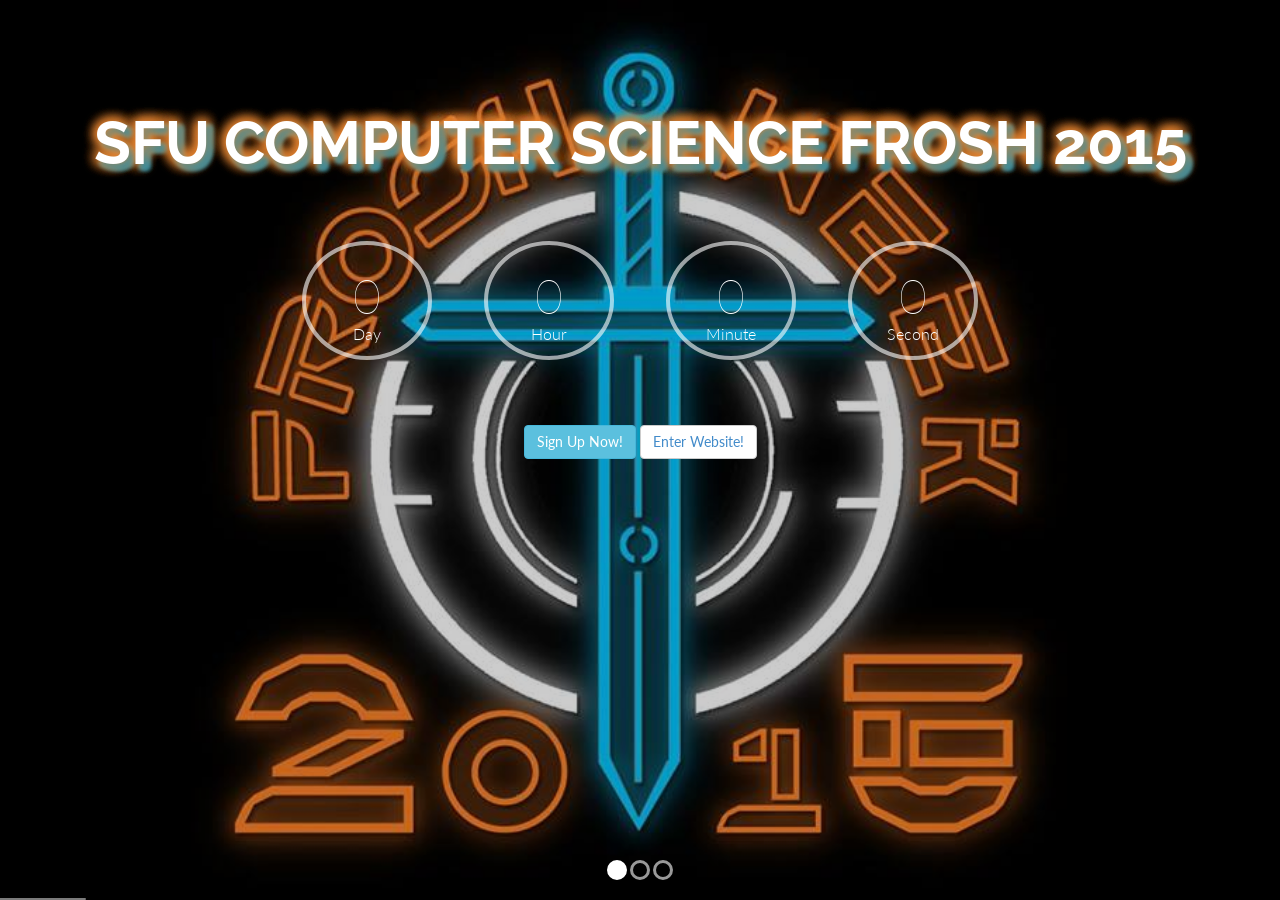
==== index.html @ f0167579 "initial commit" ====
<!DOCTYPE html>
<html>
  <head>
  <head>
    <meta charset="utf-8">
    <meta name="viewport" content="width=device-width, initial-scale=1.0">
    <meta name="description" content="New College Orientation 2014 Website">
    <meta name="author" content="Zach">
    <meta name="creator" content="Carlos Alvarez - Alvarez.is - blacktie.co">
    <meta name="attribution_parties" content="SHIELD free bootstrap theme - blacktie.co licensed under CC3">
    <link rel="shortcut icon" href="mainsite/assets/img/team/gnu_icon.png">

    <title>SFU Computer Science Frosh 2015</title>

    <!-- Bootstrap core CSS -->
    <link href="assets/css/bootstrap.css" rel="stylesheet">

    <!-- Custom styles for this template -->
    <link href="assets/css/soon.css" rel="stylesheet">


    <!-- HTML5 shim and Respond.js IE8 support of HTML5 elements and media queries -->
    <!--[if lt IE 9]>
      <script src="assets/js/html5shiv.js"></script>
      <script src="assets/js/respond.min.js"></script>
    <![endif]-->
    
    <link href='https://fonts.googleapis.com/css?family=Lato:300,400,700,300italic,400italic' rel='stylesheet' type='text/css'>
    <link href='https://fonts.googleapis.com/css?family=Raleway:400,300,700' rel='stylesheet' type='text/css'>

  </head>
  <!-- START BODY -->
  <body class="nomobile">

    <!-- START HEADER -->
    <section id="header">
        <div class="container">
            <header>
                <!-- HEADLINE -->
                <h1 data-animated="GoIn"><b>SFU Computer Science Frosh 2015</b></h1>
            </header>
            <!-- START TIMER -->
            <div id="timer" data-animated="FadeIn">
                <div id="days" class="timer_box"></div>
                <div id="hours" class="timer_box"></div>
                <div id="minutes" class="timer_box"></div>
                <div id="seconds" class="timer_box"></div>
            </div>
            <!-- END TIMER -->
            <div class="col-lg-4 col-lg-offset-4 mt centered">
				
          <button type="button" class="btn btn-info" onclick='window.location.href = "https://docs.google.com/forms/d/1KcNNdA1Iy11nPLnjwRf1H5aIw_VuB8cx5CHDvjtShYI/viewform?usp=send_form";'>Sign Up Now!</button>
		 <button type="button" class="btn btn-default" onclick='window.location.href = "mainsite/frosh.html";'><a href="mainsite/frosh.html">Enter Website!</a></button>
	    
			</div>
            
        </div>
        <!-- LAYER OVER THE SLIDER TO MAKE THE WHITE TEXTE READABLE -->
        <div id="layer"></div>
        <!-- END LAYER -->
        <!-- START SLIDER -->
        <div id="slider" class="rev_slider">
            <ul>
              <li data-transition="slideleft" data-slotamount="1" data-thumb="assets/frosh/new_header.png">
                <img src="assets/img/frosh/blueSwordGlowy.jpg">
              </li>
              <li data-transition="slideleft" data-slotamount="1" data-thumb="assets/img/frosh/bedrace.png">
                <img src="assets/img/frosh/frosh-slide-4.jpg">
              </li>
              <li data-transition="slideleft" data-slotamount="1" data-thumb="assets/img/frosh/Club_Night.JPG">
                <img src="assets/img/frosh/frosh-slide-3.jpg">
              </li>
              
            </ul>
        </div>
        <!-- END SLIDER -->
    </section>
    <!-- END HEADER -->

    <!-- Bootstrap core JavaScript
    ================================================== -->
    <!-- Placed at the end of the document so the pages load faster -->
    <script>
    function registerRedirect() {
        window.location.href = "https://docs.google.com/forms/d/1KcNNdA1Iy11nPLnjwRf1H5aIw_VuB8cx5CHDvjtShYI/viewform?usp=send_form";
    }
    function mainsiteRedirect() {
        window.location.href = "mainsite/frosh.html";
    }
    
    </script>
    <script src="assets/js/jquery.min.js"></script>
	<script type="text/javascript" src="assets/js/modernizr.custom.js"></script>
    <script src="assets/js/bootstrap.js"></script>
    <script src="assets/js/soon/plugins.js"></script>
    <script src="assets/js/soon/jquery.themepunch.revolution.min.js"></script>
    <script src="assets/js/soon/custom.js"></script>
  </body>
  <!-- END BODY -->
</html>
---- assets/css/soon.css ----
/******************************************************************************************************************************
MAIN STYLE
*******************************************************************************************************************************/
body {
  background-color: #f2f2f2;
    font-family: "Lato";
    font-weight: 300;
    font-size: 16px;
    color: #555;

    -webkit-font-smoothing: antialiased;
    -webkit-overflow-scrolling: touch;
}

/* Titles */
h1, h2, h3, h4, h5, h6 {
    font-family: "Raleway";
    font-weight: 300;
    color: #333;
}

h4 {
	color: white;
	font-weight: 400;
}

h1, h2, h3 {
    font-family: 'Raleway',sans-serif;
    margin-top: 30px;
    font-weight: 100;
    text-transform: uppercase;
    margin-bottom: 30px;
}
h1{
	font-size: 60px;
	color: white;
}

h2{ color: #dc7075;}
a:hover, a:focus {
    -webkit-transition-duration: 0.4s;
       -moz-transition-duration: 0.4s;
            transition-duration: 0.4s;
}
/******************************************************************************************************************************
HEADER
*******************************************************************************************************************************/
#header .container{
    color: #FFF;
    text-align: center;
    position: relative;
    z-index: 2;
    padding: 80px 0;
}
.timer_box{
    margin: 35px 24px;
    display: inline-block;
    padding: 20px 12px 0px 12px;
    text-align: center;
    width: 130px;
    border-radius: 50%;
    border: 4px solid rgba(255, 255, 255, .6);
}
.timer_box h1{
    font-size: 48px;
    margin-top: 5px;
    margin-bottom: 0px;
    font-family: "Lato","Helvetica Neue",Helvetica,Arial,sans-serif;
    color: white;
}
.timer_box p{ margin-top: 0px;}
#layer{
    background-color: rgba(0, 0, 0, .2);
    left: 0; top: 0;
    width: 100%;
    height: 100%;
    position: fixed;
    z-index: 1;
}
#slider{
    width: 100%;
    position: fixed;
    background-color: #2c3e50; 
    top: 0;
    left: 0;
    z-index: 0;
    padding:0;
}

.mt {
	margin-top: 30px;
}

.centered {
	text-align: center;
}
/******************************************************************************************************************************
RESPONSIVE
*******************************************************************************************************************************/
@media only screen and (max-width: 520px) {
    .timer_box{ margin: 0 12px 12px 0;}
    .tp-bullets{display: none;}
    #header .container{padding: 20px 0px 20px 0}
    #header-button{ display: none;}
    #appendedInputButtons{
        border-radius: 20px;
        margin-bottom: 25px;
    }
    #slider{display: none;}
    .btn-subscribe{border-radius: 20px;}
    #contact-informations{margin-top: 24px;}
    body {
	    background-color: #2c3e50;
    }
}
@media only screen and (max-width: 740px) {
    .timer_box{
        width: 100px;
        padding: 16px 0 0 0;
        margin: 35px 12px;
    }
    #layer{display: none;}
    .timer_box h1{ font-size: 28px;}
    h1{ font-size: 36px;}
}
/******************************************************************************************************************************
ANIMATIONS
*******************************************************************************************************************************/
.animated {
    opacity: 0;
    -webkit-animation-duration: 1s;
       -moz-animation-duration: 1s;
         -o-animation-duration: 1s;
            animation-duration: 1s;
    -webkit-animation-fill-mode: both;
       -moz-animation-fill-mode: both;
         -o-animation-fill-mode: both;
            animation-fill-mode: both;
}
.animated.GoIn {
    opacity: 1;
    -webkit-animation-delay: 1s;
       -moz-animation-delay: 1s;
        -ms-animation-delay: 1s;
         -o-animation-delay: 1s;
            animation-delay: 1s;
    -webkit-animation-name: GoIn;
       -moz-animation-name: GoIn;
         -o-animation-name: GoIn;
            animation-name: GoIn;
}
.animated.FadeIn {
    opacity: 1;
    -webkit-animation-duration: .8s;
       -moz-animation-duration: .8s;
        -ms-animation-duration: .8s;
         -o-animation-duration: .8s;
            animation-duration: .8s;
    -webkit-animation-name: FadeIn;
       -moz-animation-name: FadeIn;
         -o-animation-name: FadeIn;
            animation-name: FadeIn;
}
@-webkit-keyframes GoIn {
    0%   {opacity: 0;-webkit-transform: translateY(-2000px);}
    60%  {opacity: 1;-webkit-transform: translateY(30px);}
    80%  {-webkit-transform: translateY(-10px);}
    100% {-webkit-transform: translateY(0);}
}
@-moz-keyframes GoIn {
    0%   {opacity: 0; -moz-transform: translateY(-2000px);}
    60%  {opacity: 1; -moz-transform: translateY(30px);}
    80%  {-moz-transform: translateY(-10px);}               
    100% {-moz-transform: translateY(0);}
}
@-o-keyframes GoIn {
    0%   {opacity: 0; -o-transform: translateY(-2000px);}
    60%  {opacity: 1; -o-transform: translateY(30px);}
    80%  {-o-transform: translateY(-10px);}
    100% {-o-transform: translateY(0);}
}
@keyframes GoIn {
    0%   {opacity: 0; transform: translateY(-2000px);}
    60%  {opacity: 1; transform: translateY(30px);}   
    80%  {transform: translateY(-10px);}
    100% {transform: translateY(0);}
}
@-webkit-keyframes FadeIn {
    0%   {opacity: 0}
    30%  {opacity: .3;}
    60%  {opacity: .6;}
    100%  {opacity: 1;}
}
@-moz-keyframes FadeIn {
    0%   {opacity: 0}
    30%  {opacity: .3;}
    60%  {opacity: .6;}
    100%  {opacity: 1;}
}
@-o-keyframes FadeIn {
    0%   {opacity: 0}
    30%  {opacity: .3;}
    60%  {opacity: .6;}
    100%  {opacity: 1;}
}
@keyframes FadeIn {
    0%   {opacity: 0}
    30%  {opacity: .3;}
    60%  {opacity: .6;}
    100%  {opacity: 1;}
}
@-webkit-keyframes InfiniteTurn {
    0% { -webkit-transform: rotate(0deg);}
    100% { -webkit-transform: rotate(360deg);};
}
@-moz-keyframes InfiniteTurn {
    0% { -moz-transform: rotate(0deg);}
    100% { -moz-transform: rotate(360deg);};
}
@-o-keyframes InfiniteTurn {
    0% { -o-transform: rotate(0deg);}
    100% { -o-transform: rotate(360deg);};
}
@-keyframes InfiniteTurn {
    0% { transform: rotate(0deg);}
    100% { transform: rotate(360deg);};
}

@-webkit-keyframes bounceInLeft {
    0% {
        opacity: 0;
        -webkit-transform: translateX(-2000px);
    }
    60% {
        opacity: 1;
        -webkit-transform: translateX(30px);
    }
    80% {
        -webkit-transform: translateX(-10px);
    }
    100% {
        -webkit-transform: translateX(0);
    }
}
@-moz-keyframes bounceInLeft {
    0% {
        opacity: 0;
        -moz-transform: translateX(-2000px);
    }
    60% {
        opacity: 1;
        -moz-transform: translateX(30px);
    }
    80% {
        -moz-transform: translateX(-10px);
    }
    100% {
        -moz-transform: translateX(0);
    }
}
@-o-keyframes bounceInLeft {
    0% {
        opacity: 0;
        -o-transform: translateX(-2000px);
    }
    60% {
        opacity: 1;
        -o-transform: translateX(30px);
    }
    80% {
        -o-transform: translateX(-10px);
    }
    100% {
        -o-transform: translateX(0);
    }
}
@keyframes bounceInLeft {
    0% {
        opacity: 0;
        transform: translateX(-2000px);
    }
    60% {
        opacity: 1;
        transform: translateX(30px);
    }
    80% {
        transform: translateX(-10px);
    }
    100% {
        transform: translateX(0);
    }
}
.animated.bounceInLeft {
    opacity: 1;
    -webkit-animation-name: bounceInLeft;
       -moz-animation-name: bounceInLeft;
         -o-animation-name: bounceInLeft;
            animation-name: bounceInLeft;
}
@-webkit-keyframes bounceInRight {
    0% {
        opacity: 0;
        -webkit-transform: translateX(2000px);
    }
    60% {
        opacity: 1;
        -webkit-transform: translateX(-30px);
    }
    80% {
        -webkit-transform: translateX(10px);
    }
    100% {
        -webkit-transform: translateX(0);
    }
}
@-moz-keyframes bounceInRight {
    0% {
        opacity: 0;
        -moz-transform: translateX(2000px);
    }
    60% {
        opacity: 1;
        -moz-transform: translateX(-30px);
    }
    80% {
        -moz-transform: translateX(10px);
    }
    100% {
        -moz-transform: translateX(0);
    }
}
@-o-keyframes bounceInRight {
    0% {
        opacity: 0;
        -o-transform: translateX(2000px);
    }
    60% {
        opacity: 1;
        -o-transform: translateX(-30px);
    }
    80% {
        -o-transform: translateX(10px);
    }
    100% {
        -o-transform: translateX(0);
    }
}
@keyframes bounceInRight {
    0% {
        opacity: 0;
        transform: translateX(2000px);
    }
    60% {
        opacity: 1;
        transform: translateX(-30px);
    }
    80% {
        transform: translateX(10px);
    }
    100% {
        transform: translateX(0);
    }
}
.animated.bounceInRight {
    opacity: 1;
    -webkit-animation-name: bounceInRight;
       -moz-animation-name: bounceInRight;
         -o-animation-name: bounceInRight;
            animation-name: bounceInRight;
}
@-webkit-keyframes bounceInTop {
    0% {
        opacity: 0;
        -webkit-transform: translateY(2000px);
    }
    60% {
        opacity: 1;
        -webkit-transform: translateY(-30px);
    }
    80% {
        -webkit-transform: translateY(10px);
    }
    100% {
        -webkit-transform: translateY(0);
    }
}
@-moz-keyframes bounceInTop {
    0% {
        opacity: 0;
        -moz-transform: translateY(2000px);
    }
    60% {
        opacity: 1;
        -moz-transform: translateY(-30px);
    }
    80% {
        -moz-transform: translateY(10px);
    }
    100% {
        -moz-transform: translateY(0);
    }
}
@-o-keyframes bounceInTop {
    0% {
        opacity: 0;
        -o-transform: translateY(2000px);
    }
    60% {
        opacity: 1;
        -o-transform: translateY(-30px);
    }
    80% {
        -o-transform: translateY(10px);
    }
    100% {
        -o-transform: translateY(0);
    }
}
@-ms-keyframes bounceInTop {
    0% {
        opacity: 0;
        -ms-transform: translateY(2000px);
    }
    60% {
        opacity: 1;
        -ms-transform: translateY(-30px);
    }
    80% {
        -ms-transform: translateY(10px);
    }
    100% {
        -ms-transform: translateY(0);
    }
}
@keyframes bounceInTop {
    0% {
        opacity: 0;
        transform: translateY(2000px);
    }
    60% {
        opacity: 1;
        transform: translateY(-30px);
    }
    80% {
        transform: translateY(10px);
    }
    100% {
        transform: translateY(0);
    }
}
.animated.bounceInTop {
    opacity: 1;
    -webkit-animation-name: bounceInTop;
       -moz-animation-name: bounceInTop;
         -o-animation-name: bounceInTop;
            animation-name: bounceInTop;
}
@-webkit-keyframes bounceInBottom {
    0% {
        opacity: 0;
        -webkit-transform: translateY(-2000px);
    }
    60% {
        opacity: 1;
        -webkit-transform: translateY(30px);
    }
    80% {
        -webkit-transform: translateY(-10px);
    }
    100% {
        -webkit-transform: translateY(0);
    }
}
@-moz-keyframes bounceInBottom {
    0% {
        opacity: 0;
        -moz-transform: translateY(-2000px);
    }
    60% {
        opacity: 1;
        -moz-transform: translateY(30px);
    }
    80% {
        -moz-transform: translateY(-10px);
    }
    100% {
        -moz-transform: translateY(0);
    }
}
@-o-keyframes bounceInBottom {
    0% {
        opacity: 0;
        -o-transform: translateY(-2000px);
    }
    60% {
        opacity: 1;
        -o-transform: translateY(30px);
    }
    80% {
        -o-transform: translateY(-10px);
    }
    100% {
        -o-transform: translateY(0);
    }
}
@keyframes bounceInBottom {
    0% {
        opacity: 0;
        transform: translateY(-2000px);
    }
    60% {
        opacity: 1;
        transform: translateY(30px);
    }
    80% {
        transform: translateY(-10px);
    }
    100% {
        transform: translateY(0);
    }
}
.animated.bounceInBottom {
    opacity: 1;
    -webkit-animation-name: bounceInBottom;
       -moz-animation-name: bounceInBottom;
         -o-animation-name: bounceInBottom;
            animation-name: bounceInBottom;
}
/******************************************************************************************************************************
PLUGINS
*******************************************************************************************************************************/
/* Preloader */
#preloader {
    position:absolute;
    top:0;
    left:0;
    right:0;
    bottom:0;
    background-color:#fff; /* change if the mask should have another color then white */
    z-index:99999; /* makes sure it stays on top */
}
#status {
    width:200px;
    height:200px;
    position:absolute;
    left:50%; /* centers the loading animation horizontally one the screen */
    top:50%; /* centers the loading animation vertically one the screen */
    background-repeat:no-repeat;
    background-position:center;
    margin:-100px 0 0 -100px; /* is width and height divided by two */
}
/* SLIDER */
.rev_slider_wrapper{ position:relative;}
.rev_slider_wrapper >ul { visibility:hidden;}
.rev_slider img{
    max-width:none !important;
    -moz-transition: none 0 !important;
    -webkit-transition: none 0 !important;
    -o-transition: none 0 !important;
    transition: none 0 !important;
    margin:0px !important;
    padding:0px !important;
    border-width:0px !important;
    border:none;
    visibility:visible !important;
}
.rev_slider .no-slides-text{
    font-weight:bold;
    text-align:center;
    padding-top:80px;
}
.rev_slider ul{
    margin:0px !important;
    padding:0px !important;
    list-style: none !important;
    list-style-type: none !important;
    background-position:0px 0px !important;
}
.rev_slider ul li,.rev_slider >ul >li,.rev_slider >ul >li:before{
    list-style:none !important;
    position:absolute;
    visibility:hidden;
    margin:0px !important;
    padding:0px !important;
    overflow-x: visible;
    overflow-y: visible;
    list-style-type: none !important;
    background-image:none !important;
    background-position:0px 0px !important;
    text-indent: 0em !important;
}
.tp-bannertimer{
    width: 100%;
    border-radius: 0 5px 5px 0;
    height: 2px;
    z-index: 200;
    position: absolute;
    visibility: visible !important;
    bottom: 0;
    background-color: rgba(255, 255, 255, .6);
}
.tp-bullets {   
    z-index:1000; position:absolute;
    left: 50% !important;
    -ms-filter: "progid:DXImageTransform.Microsoft.Alpha(Opacity=100)";
    -moz-opacity: 1;
    -khtml-opacity: 1;
    opacity: 1;
    -webkit-transition: opacity 0.2s ease-out; -moz-transition: opacity 0.2s ease-out; -o-transition: opacity 0.2s ease-out; -ms-transition: opacity 0.2s ease-out;
}
.tp-bullets.simplebullets.round .bullet {   
    cursor:pointer;
    position:relative;  
    border: 3px solid rgba(255, 255, 255, .6);
    width:20px; 
    height:20px;  
    margin-right:0px; 
    float:left; 
    border-radius: 50%;
    margin-top:-10px; 
    margin-left:3px;
}
.tp-bullets.simplebullets.round .bullet.selected{
    background: #FFF;
    border-color: #FFF;
}
.tp-bullets.simplebullets.round .bullet:hover{
    border-color: #FFF;
    -webkit-transition-duration: 0.4s;
       -moz-transition-duration: 0.4s;
            transition-duration: 0.4s;
}
.tp-bullets.simplebullets.round .bullet.last {   margin-right:3px;}
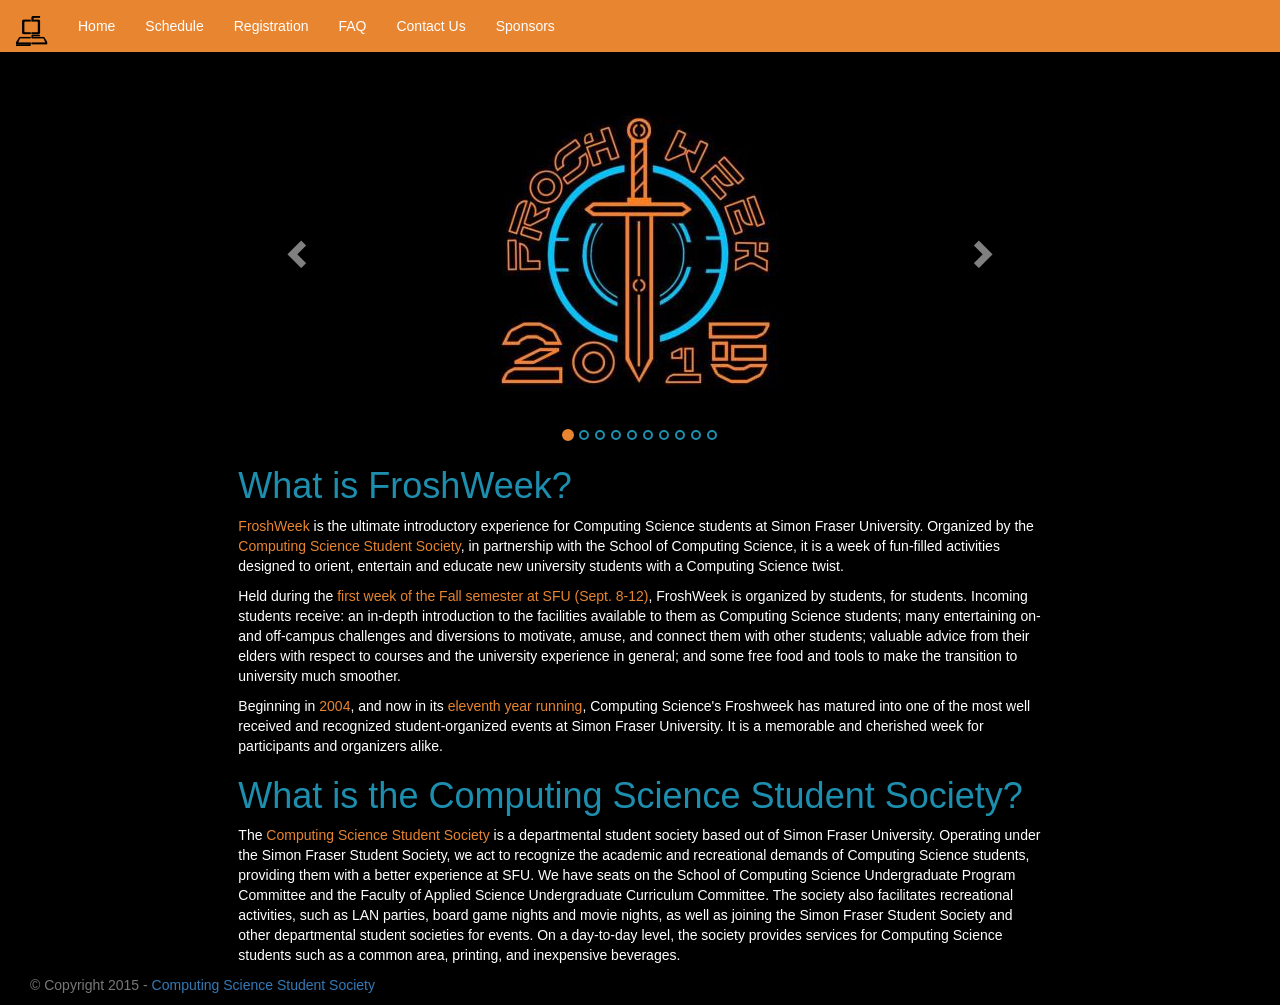
==== commit 8977d663: "changed around some folder structure" ====
--- a/index.html
+++ b/index.html
@@ -1,100 +1,164 @@
 <!DOCTYPE html>
-<html>
-  <head>
+<html lang="en">
   <head>
     <meta charset="utf-8">
-    <meta name="viewport" content="width=device-width, initial-scale=1.0">
-    <meta name="description" content="New College Orientation 2014 Website">
-    <meta name="author" content="Zach">
-    <meta name="creator" content="Carlos Alvarez - Alvarez.is - blacktie.co">
-    <meta name="attribution_parties" content="SHIELD free bootstrap theme - blacktie.co licensed under CC3">
-    <link rel="shortcut icon" href="mainsite/assets/img/team/gnu_icon.png">
+    <meta http-equiv="X-UA-Compatible" content="IE=edge">
+    <meta name="viewport" content="width=device-width, initial-scale=1">
+    <!-- The above 3 meta tags *must* come first in the head; any other head content must come *after* these tags -->
+    <title>CSSS FroshWeek 2015</title>
 
-    <title>SFU Computer Science Frosh 2015</title>
+    <!-- Bootstrap -->
+    <link href="css/bootstrap.min.css" rel="stylesheet">
 
-    <!-- Bootstrap core CSS -->
-    <link href="assets/css/bootstrap.css" rel="stylesheet">
+    <!-- HTML5 shim and Respond.js for IE8 support of HTML5 elements and media queries -->
+    <!-- WARNING: Respond.js doesn't work if you view the page via file:// -->
+    <!--[if lt IE 9]>
+      <script src="https://oss.maxcdn.com/html5shiv/3.7.2/html5shiv.min.js"></script>
+      <script src="https://oss.maxcdn.com/respond/1.4.2/respond.min.js"></script>
+    <![endif]-->
 
-    <!-- Custom styles for this template -->
-    <link href="assets/css/soon.css" rel="stylesheet">
+    <!-- CSSS FroshWeek Stylings -->
+    <link href="css/style.css" rel="stylesheet">
+    <link href="css/bs-overrides.css" rel="stylesheet">
+  </head>
+  <body>
+        <!-- Navigation Section -->
+        <nav class="navbar navbar-default navbar-fixed-top" role="navigation">
+            <div class="container-fluid">
+                <!-- Navigation Header -->
+                <div class="navbar-header">
+                    <button type="button" class="navbar-toggle collapsed" data-toggle="collapse" data-target="#navbar-collapse-1">
+                        <span class="sr-only">Navigation Toggle</span>
+                        <span class="icon-bar"></span>
+                        <span class="icon-bar"></span>
+                        <span class="icon-bar"></span>
+                    </button>
+                    <a class="navbar-brand" href="http://csss.cs.sfu.ca"><img src="img/CSSSFinalLogoMini.png" alt="CSSS"></a>
+                </div>
 
+                <!-- Nav links -->
+                <div class="collapse navbar-collapse" id="navbar-collapse-1">
+                    <ul class="nav navbar-nav">
+                        <li><a href="index.html" class="active">Home</a></li>
+                        <li><a href="schedule.html">Schedule</a></li>
+                        <li><a href="registration.html">Registration</a></li>
+                        <li><a href="faq.html">FAQ</a></li>
+                        <li><a href="contact.html">Contact Us</a></li>
+                        <li><a href="sponsors.html">Sponsors</a><li>
+                    </ul>
+                </div>
+            </div>
+        </nav>
 
-    <!-- HTML5 shim and Respond.js IE8 support of HTML5 elements and media queries -->
-    <!--[if lt IE 9]>
-      <script src="assets/js/html5shiv.js"></script>
-      <script src="assets/js/respond.min.js"></script>
-    <![endif]-->
-    
-    <link href='https://fonts.googleapis.com/css?family=Lato:300,400,700,300italic,400italic' rel='stylesheet' type='text/css'>
-    <link href='https://fonts.googleapis.com/css?family=Raleway:400,300,700' rel='stylesheet' type='text/css'>
+        <!-- Content Section -->
+        <div class="container-fluid">
+            <div class="row-fluid">
+                <div class="col-xs-12 col-md-8 col-md-offset-2">
+                    <div id="carousel" class="carousel slide" data-ride="carousel">
+                        <!-- Indicators -->
+                        <ol class="carousel-indicators">
+                            <li data-target="#carousel" data-slide-to="0" class="active"></li>
+                            <li data-target="#carousel" data-slide-to="1"></li>
+                            <li data-target="#carousel" data-slide-to="2"></li>
+                            <li data-target="#carousel" data-slide-to="3"></li>
+                            <li data-target="#carousel" data-slide-to="4"></li>
+                            <li data-target="#carousel" data-slide-to="5"></li>
+                            <li data-target="#carousel" data-slide-to="6"></li>
+                            <li data-target="#carousel" data-slide-to="7"></li>
+                            <li data-target="#carousel" data-slide-to="8"></li>
+                            <li data-target="#carousel" data-slide-to="9"></li>
+                        </ol>
+                    
+                        <!-- wrapper for slides -->
+                        
+                        <div class="carousel-inner" role="listbox">
+                            <div class="item active">
+                                <img class="img-responsive center-block" src="img/blueDisk_landscape.jpg" alt="Frosh 2012 Info Session">
+                            </div>
+                            
+                            <div class="item">
+                                <img src="img/frosh-slide-1.jpg" alt="Frosh 2012 Info Session">
+                            </div>
+                            
+                            <div class="item" >
+                                <img src="img/frosh-slide-2.jpg" alt="Frosh 2011">
+                            </div>
+                                
+                            <div class="item" >
+                                <img src="img/frosh-slide-3.jpg" alt="Frosh 2012 Dinner">
+                            </div>
+                                
+                            <div class="item">
+                                <img src="img/frosh-slide-4.jpg" alt="Frosh 2011 Dodgeball">
+                            </div>
+                                
+                            <div class="item">
+                                <img src="img/frosh-slide-5.jpg" alt="Frosh 2012">
+                            </div>
+                                
+                            <div class="item">
+                                <img src="img/frosh-slide-6.jpg" alt="Frosh 2012 Jumping">
+                            </div>
+                            
+                            <div class="item">
+                                <img src="img/frosh-slide-7.jpg" alt="Frosh 2012 Art Gallery">
+                            </div>
 
-  </head>
-  <!-- START BODY -->
-  <body class="nomobile">
+                            <div class="item">
+                                <img src="img/frosh-slide-8.jpg" alt="Frosh 2012 Engineers">
+                            </div>
+                            
+                            <div class="item">
+                                <img src="img/frosh-slide-9.jpg">
+                            </div>
+                        </div>
 
-    <!-- START HEADER -->
-    <section id="header">
-        <div class="container">
-            <header>
-                <!-- HEADLINE -->
-                <h1 data-animated="GoIn"><b>SFU Computer Science Frosh 2015</b></h1>
-            </header>
-            <!-- START TIMER -->
-            <div id="timer" data-animated="FadeIn">
-                <div id="days" class="timer_box"></div>
-                <div id="hours" class="timer_box"></div>
-                <div id="minutes" class="timer_box"></div>
-                <div id="seconds" class="timer_box"></div>
+                        <!-- left and right controls -->
+                        <a class="left carousel-control" href="#carousel" role="button" data-slide="prev">
+                            <span class="glyphicon glyphicon-chevron-left" aria-hidden="true"</span>
+                            <span class="sr-only">Previous</span>
+                        </a>
+                        <a class="right carousel-control" href="#carousel" role="button" data-slide="next">
+                            <span class="glyphicon glyphicon-chevron-right" aria-hidden="true"</span>
+                            <span class="sr-only">Next</span>
+                        </a>
+                    </div> <!-- carousel -->
+                </div>
+
+                
+                <div class="col-xs-12 col-md-8 col-md-offset-2">
+                    <br />
+                    <br />
+                    
+                    <h1>What is FroshWeek?</h1>
+                    
+                    <p><span class="emphasis">FroshWeek</span> is the ultimate introductory experience for Computing Science students at Simon Fraser University. Organized by the <span class="emphasis">Computing Science Student Society</span>, in partnership with the School of Computing Science, it is a week of fun-filled activities designed to orient, entertain and educate new university students with a Computing Science twist.</p>
+
+                    <p>Held during the <span class="emphasis">first week of the Fall semester at SFU (Sept. 8-12)</span>, FroshWeek is organized by students, for students. Incoming students receive: an in-depth introduction to the facilities available to them as Computing Science students; many entertaining on- and off-campus challenges and diversions to motivate, amuse, and connect them with other students; valuable advice from their elders with respect to courses and the university experience in general; and some free food and tools to make the transition to university much smoother.</p>
+
+                    <p>Beginning in <span class="emphasis">2004</span>, and now in its <span class="emphasis">eleventh year running</span>, Computing Science's Froshweek has matured into one of the most well received and recognized student-organized events at Simon Fraser University. It is a memorable and cherished week for participants and organizers alike.</p> 
+
+                    <h1>What is the Computing Science Student Society?</h1>
+
+                    <p>The <span class="emphasis">Computing Science Student Society</span> is a departmental student society based out of Simon Fraser University. Operating under the Simon Fraser Student Society, we act to recognize the academic and recreational demands of Computing Science students, providing them with a better experience at SFU. We have seats on the School of Computing Science Undergraduate Program Committee and the Faculty of Applied Science Undergraduate Curriculum Committee. The society also facilitates recreational activities, such as LAN parties, board game nights and movie nights, as well as joining the Simon Fraser Student Society and other departmental student societies for events. On a day-to-day level, the society provides services for Computing Science students such as a common area, printing, and inexpensive beverages.</p>
+                </div>
+            </div> <!-- end row-fluid -->
+        </div> <!-- end container-fluid -->
+       
+            
+        <footer class="footer">
+            <div class="container-fluid">
+                <div class="col-xs-8 col-md-8">
+                    <p class="text-muted">&copy; Copyright 2015 - <a href="http://csss.cs.sfu.ca/">Computing Science Student Society</a></p> 
+                </div>
             </div>
-            <!-- END TIMER -->
-            <div class="col-lg-4 col-lg-offset-4 mt centered">
-				
-          <button type="button" class="btn btn-info" onclick='window.location.href = "https://docs.google.com/forms/d/1KcNNdA1Iy11nPLnjwRf1H5aIw_VuB8cx5CHDvjtShYI/viewform?usp=send_form";'>Sign Up Now!</button>
-		 <button type="button" class="btn btn-default" onclick='window.location.href = "mainsite/frosh.html";'><a href="mainsite/frosh.html">Enter Website!</a></button>
-	    
-			</div>
-            
-        </div>
-        <!-- LAYER OVER THE SLIDER TO MAKE THE WHITE TEXTE READABLE -->
-        <div id="layer"></div>
-        <!-- END LAYER -->
-        <!-- START SLIDER -->
-        <div id="slider" class="rev_slider">
-            <ul>
-              <li data-transition="slideleft" data-slotamount="1" data-thumb="assets/frosh/new_header.png">
-                <img src="assets/img/frosh/blueSwordGlowy.jpg">
-              </li>
-              <li data-transition="slideleft" data-slotamount="1" data-thumb="assets/img/frosh/bedrace.png">
-                <img src="assets/img/frosh/frosh-slide-4.jpg">
-              </li>
-              <li data-transition="slideleft" data-slotamount="1" data-thumb="assets/img/frosh/Club_Night.JPG">
-                <img src="assets/img/frosh/frosh-slide-3.jpg">
-              </li>
-              
-            </ul>
-        </div>
-        <!-- END SLIDER -->
-    </section>
-    <!-- END HEADER -->
+        </footer>
+        
+        
 
-    <!-- Bootstrap core JavaScript
-    ================================================== -->
-    <!-- Placed at the end of the document so the pages load faster -->
-    <script>
-    function registerRedirect() {
-        window.location.href = "https://docs.google.com/forms/d/1KcNNdA1Iy11nPLnjwRf1H5aIw_VuB8cx5CHDvjtShYI/viewform?usp=send_form";
-    }
-    function mainsiteRedirect() {
-        window.location.href = "mainsite/frosh.html";
-    }
-    
-    </script>
-    <script src="assets/js/jquery.min.js"></script>
-	<script type="text/javascript" src="assets/js/modernizr.custom.js"></script>
-    <script src="assets/js/bootstrap.js"></script>
-    <script src="assets/js/soon/plugins.js"></script>
-    <script src="assets/js/soon/jquery.themepunch.revolution.min.js"></script>
-    <script src="assets/js/soon/custom.js"></script>
+    <!-- jQuery (necessary for Bootstrap's JavaScript plugins) -->
+    <script src="https://ajax.googleapis.com/ajax/libs/jquery/1.11.2/jquery.min.js"></script>
+    <!-- Include all compiled plugins (below), or include individual files as needed -->
+    <script src="js/bootstrap.min.js"></script>
   </body>
-  <!-- END BODY -->
-</html>+</html>
--- a/css/style.css
+++ b/css/style.css
@@ -0,0 +1,104 @@
+/* Frosh Week 2015 Website Stylings */ 
+
+/*
+e88530 orange
+1e8eaf blue
+*/
+body {
+    background: black;
+    color: white;
+}
+
+h2 {
+       color:  #e88530;
+}
+
+h1 {
+        color: #1e8eaf;
+}
+
+/* Schedule Page */
+
+
+
+table {
+	width: 55em;
+	border-collapse:collapse;
+        border: 1px solid black;
+}
+
+tr, td, th {
+	border-top: 0px;
+	border-bottom: 0px;
+        text-align: center;
+}
+
+
+td {
+	width: 20%;
+        border: thin solid black;
+}
+
+td a {
+        color: white;
+}
+
+.schedule-nothing {
+        border: thin solid black;
+    
+}
+
+.schedule-event {
+	color: #FFFFFF;    
+	background-color: #e88530;
+}
+
+.schedule-class {
+	background-color: #1e8eaf;
+	color: #FFFFFF;	
+}
+
+.table-schedule tr:nth-child(even) {
+
+}
+
+.table-schedule tr:nth-child(odd) {
+    
+}
+
+.table-title {
+	background-color: #e88530;
+	color: #FFFFFF;
+}
+
+.location {
+        color:  #1e8eaf;
+}
+
+.emphasis, .question {
+        color: #e88530;
+}
+
+.alt_emphasis {
+        color: #1e8eaf;
+}
+
+@-moz-document url-prefix() {
+        fieldset {display: table-cell;}
+}
+
+/* Sponsors */
+h3 {
+    color: white;
+    background-color: #1e8eaf;
+    padding: 5px;
+}
+
+.package ul li, {
+    color: #e88530;
+}
+
+.cutout {
+    background-color: #e88530;
+    padding: 5px;
+}
--- a/css/bs-overrides.css
+++ b/css/bs-overrides.css
@@ -0,0 +1,36 @@
+/* Bootstrap Style Overrides */
+
+.navbar-default {
+        background-color: #e88530;
+        border: thin solid #e88530;
+}
+
+.navbar-default .navbar-nav > li > a {
+         color: white;
+}
+
+.navbar-default a.navbar-brand {
+        color: white;
+}
+
+.row-fluid {
+        padding-top: 100px;  
+}
+
+.carousel-inner > .item > img {
+        margin: 0 auto;
+}
+
+.carousel-indicators {
+        bottom: -50px;  
+}
+
+.carousel-indicators li {
+        
+        border: 2px solid #1e8eaf;
+}
+
+.carousel-indicators .active {
+        background-color: #e88530;
+        border: 2px solid #e88530;
+}
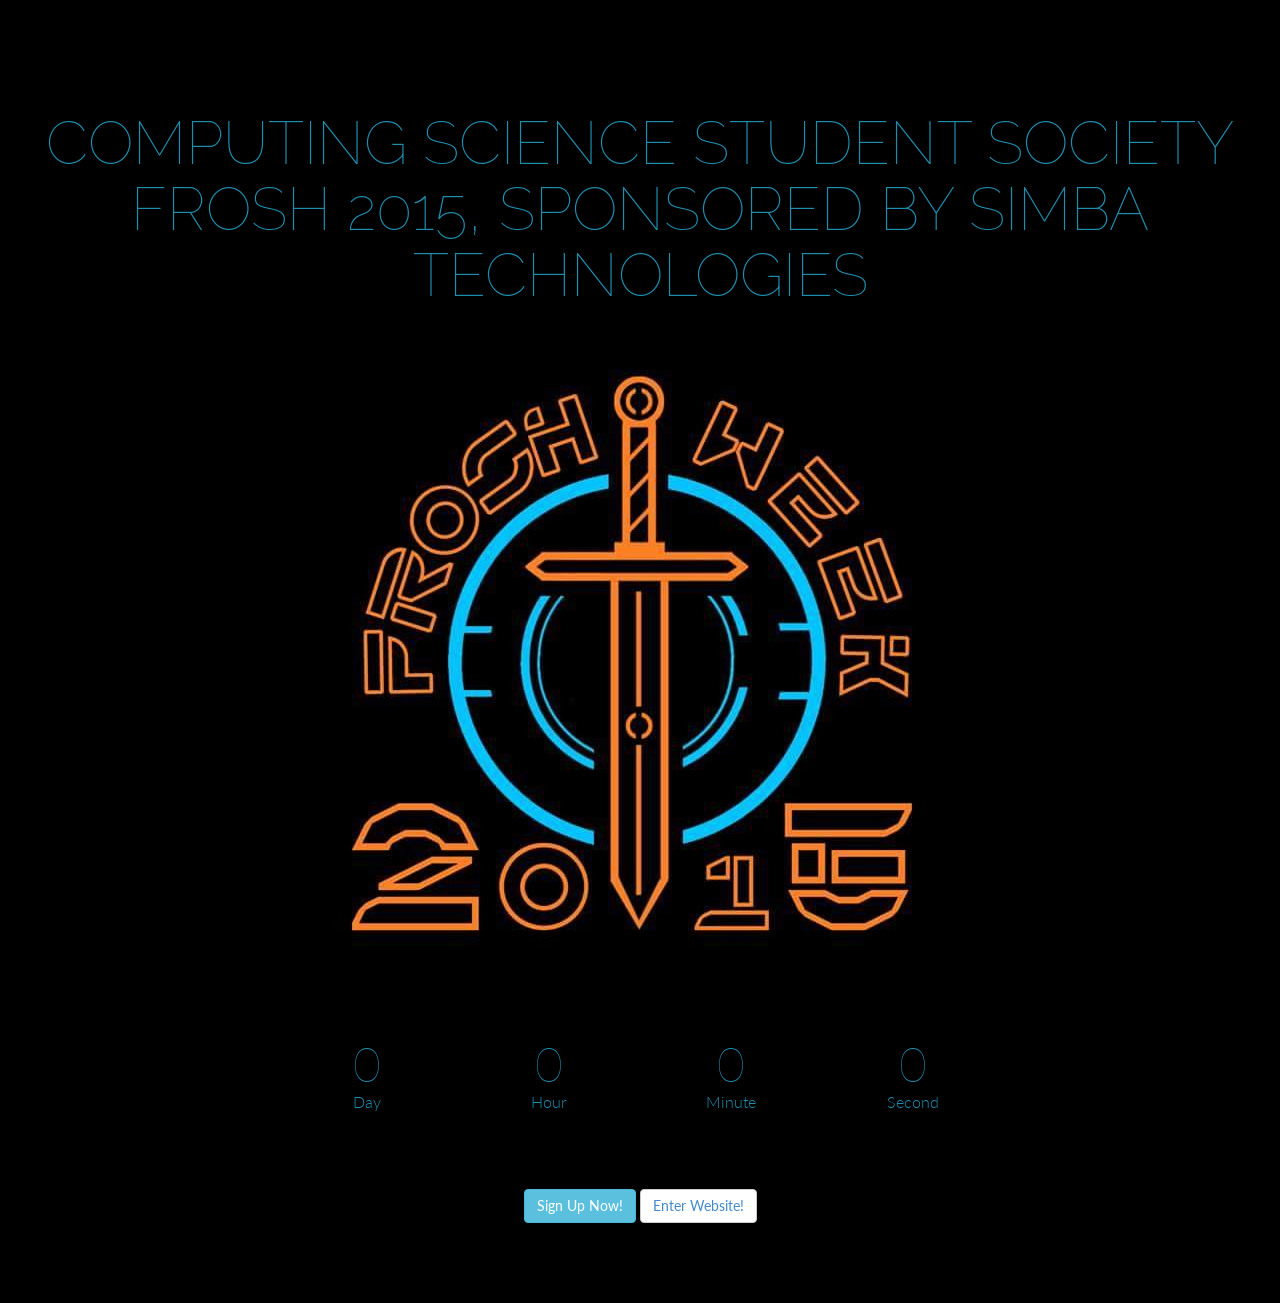
==== commit fee31109: "merging/rearranging the folder structure for the 2015 version of the site" ====
--- a/index.html
+++ b/index.html
@@ -1,164 +1,116 @@
 <!DOCTYPE html>
-<html lang="en">
+<html>
+  <head>
   <head>
     <meta charset="utf-8">
-    <meta http-equiv="X-UA-Compatible" content="IE=edge">
-    <meta name="viewport" content="width=device-width, initial-scale=1">
-    <!-- The above 3 meta tags *must* come first in the head; any other head content must come *after* these tags -->
-    <title>CSSS FroshWeek 2015</title>
+    <meta name="viewport" content="width=device-width, initial-scale=1.0">
+    <meta name="description" content="New College Orientation 2014 Website">
+    <meta name="author" content="Bosco">
+    <meta name="creator" content="Bosco Noronha, nbosco.me">
+    <meta name="attribution_parties" content="SHIELD free bootstrap theme - blacktie.co licensed under CC3">
+    <link rel="shortcut icon" href="mainsite/assets/img/team/favicon.ico">
 
-    <!-- Bootstrap -->
-    <link href="css/bootstrap.min.css" rel="stylesheet">
+    <title>Computing Science Student Society Frosh 2015, Sponsored by Simba Technologies</title>
 
-    <!-- HTML5 shim and Respond.js for IE8 support of HTML5 elements and media queries -->
-    <!-- WARNING: Respond.js doesn't work if you view the page via file:// -->
+    <!-- Bootstrap core CSS -->
+    <link href="assets/css/bootstrap.css" rel="stylesheet">
+
+    <!-- Custom styles for this template -->
+    <link href="assets/css/soon.css" rel="stylesheet">
+    
+    <!-- Overrides for everything -->
+    <link href="assets/css/overrides.css" rel="stylesheet">
+
+    <!-- HTML5 shim and Respond.js IE8 support of HTML5 elements and media queries -->
     <!--[if lt IE 9]>
-      <script src="https://oss.maxcdn.com/html5shiv/3.7.2/html5shiv.min.js"></script>
-      <script src="https://oss.maxcdn.com/respond/1.4.2/respond.min.js"></script>
+      <script src="assets/js/html5shiv.js"></script>
+      <script src="assets/js/respond.min.js"></script>
     <![endif]-->
+    
+    <link href='https://fonts.googleapis.com/css?family=Lato:300,400,700,300italic,400italic' rel='stylesheet' type='text/css'>
+    <link href='https://fonts.googleapis.com/css?family=Raleway:400,300,700' rel='stylesheet' type='text/css'>
 
-    <!-- CSSS FroshWeek Stylings -->
-    <link href="css/style.css" rel="stylesheet">
-    <link href="css/bs-overrides.css" rel="stylesheet">
   </head>
-  <body>
-        <!-- Navigation Section -->
-        <nav class="navbar navbar-default navbar-fixed-top" role="navigation">
-            <div class="container-fluid">
-                <!-- Navigation Header -->
-                <div class="navbar-header">
-                    <button type="button" class="navbar-toggle collapsed" data-toggle="collapse" data-target="#navbar-collapse-1">
-                        <span class="sr-only">Navigation Toggle</span>
-                        <span class="icon-bar"></span>
-                        <span class="icon-bar"></span>
-                        <span class="icon-bar"></span>
-                    </button>
-                    <a class="navbar-brand" href="http://csss.cs.sfu.ca"><img src="img/CSSSFinalLogoMini.png" alt="CSSS"></a>
-                </div>
+  <!-- START BODY -->
+  <body class="nomobile">
 
-                <!-- Nav links -->
-                <div class="collapse navbar-collapse" id="navbar-collapse-1">
-                    <ul class="nav navbar-nav">
-                        <li><a href="index.html" class="active">Home</a></li>
-                        <li><a href="schedule.html">Schedule</a></li>
-                        <li><a href="registration.html">Registration</a></li>
-                        <li><a href="faq.html">FAQ</a></li>
-                        <li><a href="contact.html">Contact Us</a></li>
-                        <li><a href="sponsors.html">Sponsors</a><li>
-                    </ul>
+    <!-- START HEADER -->
+    <section id="header">
+        <div class="container">
+            <header class="row">
+                <!-- HEADLINE -->
+                <h1 data-animated="GoIn">Computing Science Student Society Frosh 2015, Sponsored by Simba Technologies</h1>
+            </header>
+         
+            
+      
+        <!-- LAYER OVER THE SLIDER TO MAKE THE WHITE TEXT READABLE -->
+        <!--<div id="layer"></div>-->
+        <!-- END LAYER -->
+        <!-- START SLIDER -->
+        <!-- Slider Commented Out
+        <div class="row">
+            <div id="slider" class="col-lg-4 col-lg-offset-4 rev_slider">
+                <ul>
+                    <li data-transition="slideleft" data-slotamount="1" data-thumb="assets/frosh/new_header.png">
+                        <img src="assets/img/frosh/new/blueDisk.jpg">
+                    </li>
+                    <li data-transition="slideleft" data-slotamount="1" data-thumb="assets/img/frosh/bedrace.png">
+                        <img src="assets/img/frosh/frosh-slide-4.jpg">
+                    </li>
+                    <li data-transition="slideleft" data-slotamount="1" data-thumb="assets/img/frosh/Club_Night.JPG">
+                        <img src="assets/img/frosh/frosh-slide-3.jpg">
+                    </li>
+                </ul>
+            </div>
+        </div> -->
+        <!-- END SLIDER -->
+        
+            <!-- START TIMER -->
+            
+            <div class="row">
+                <img src="assets/img/frosh/new/blueDisk.jpg">
+            </div>
+          
+            <div class="row">
+                <div id="timer"  data-animated="FadeIn">
+                    <div id="days" class="timer_box"></div>
+                    <div id="hours" class="timer_box"></div>
+                    <div id="minutes" class="timer_box"></div>
+                    <div id="seconds" class="timer_box"></div>
                 </div>
             </div>
-        </nav>
+            
+            <div class="row">
+                <div class="col-lg-4 col-lg-offset-4 mt centered">
+                    <button type="button" class="btn btn-info" onclick='window.location.href = "https://docs.google.com/forms/d/1KcNNdA1Iy11nPLnjwRf1H5aIw_VuB8cx5CHDvjtShYI/viewform?usp=send_form";'>Sign Up Now!</button>
+                    <button type="button" class="btn btn-default" onclick='window.location.href = "mainsite/frosh.html";'><a href="mainsite/frosh.html">Enter Website!</a></button>
+                </div>
+	    </div>
+            <!-- END TIMER -->
+            
+        </div><!-- End Container -->
+    </section>
+    <!-- END HEADER -->
 
-        <!-- Content Section -->
-        <div class="container-fluid">
-            <div class="row-fluid">
-                <div class="col-xs-12 col-md-8 col-md-offset-2">
-                    <div id="carousel" class="carousel slide" data-ride="carousel">
-                        <!-- Indicators -->
-                        <ol class="carousel-indicators">
-                            <li data-target="#carousel" data-slide-to="0" class="active"></li>
-                            <li data-target="#carousel" data-slide-to="1"></li>
-                            <li data-target="#carousel" data-slide-to="2"></li>
-                            <li data-target="#carousel" data-slide-to="3"></li>
-                            <li data-target="#carousel" data-slide-to="4"></li>
-                            <li data-target="#carousel" data-slide-to="5"></li>
-                            <li data-target="#carousel" data-slide-to="6"></li>
-                            <li data-target="#carousel" data-slide-to="7"></li>
-                            <li data-target="#carousel" data-slide-to="8"></li>
-                            <li data-target="#carousel" data-slide-to="9"></li>
-                        </ol>
-                    
-                        <!-- wrapper for slides -->
-                        
-                        <div class="carousel-inner" role="listbox">
-                            <div class="item active">
-                                <img class="img-responsive center-block" src="img/blueDisk_landscape.jpg" alt="Frosh 2012 Info Session">
-                            </div>
-                            
-                            <div class="item">
-                                <img src="img/frosh-slide-1.jpg" alt="Frosh 2012 Info Session">
-                            </div>
-                            
-                            <div class="item" >
-                                <img src="img/frosh-slide-2.jpg" alt="Frosh 2011">
-                            </div>
-                                
-                            <div class="item" >
-                                <img src="img/frosh-slide-3.jpg" alt="Frosh 2012 Dinner">
-                            </div>
-                                
-                            <div class="item">
-                                <img src="img/frosh-slide-4.jpg" alt="Frosh 2011 Dodgeball">
-                            </div>
-                                
-                            <div class="item">
-                                <img src="img/frosh-slide-5.jpg" alt="Frosh 2012">
-                            </div>
-                                
-                            <div class="item">
-                                <img src="img/frosh-slide-6.jpg" alt="Frosh 2012 Jumping">
-                            </div>
-                            
-                            <div class="item">
-                                <img src="img/frosh-slide-7.jpg" alt="Frosh 2012 Art Gallery">
-                            </div>
-
-                            <div class="item">
-                                <img src="img/frosh-slide-8.jpg" alt="Frosh 2012 Engineers">
-                            </div>
-                            
-                            <div class="item">
-                                <img src="img/frosh-slide-9.jpg">
-                            </div>
-                        </div>
-
-                        <!-- left and right controls -->
-                        <a class="left carousel-control" href="#carousel" role="button" data-slide="prev">
-                            <span class="glyphicon glyphicon-chevron-left" aria-hidden="true"</span>
-                            <span class="sr-only">Previous</span>
-                        </a>
-                        <a class="right carousel-control" href="#carousel" role="button" data-slide="next">
-                            <span class="glyphicon glyphicon-chevron-right" aria-hidden="true"</span>
-                            <span class="sr-only">Next</span>
-                        </a>
-                    </div> <!-- carousel -->
-                </div>
-
-                
-                <div class="col-xs-12 col-md-8 col-md-offset-2">
-                    <br />
-                    <br />
-                    
-                    <h1>What is FroshWeek?</h1>
-                    
-                    <p><span class="emphasis">FroshWeek</span> is the ultimate introductory experience for Computing Science students at Simon Fraser University. Organized by the <span class="emphasis">Computing Science Student Society</span>, in partnership with the School of Computing Science, it is a week of fun-filled activities designed to orient, entertain and educate new university students with a Computing Science twist.</p>
-
-                    <p>Held during the <span class="emphasis">first week of the Fall semester at SFU (Sept. 8-12)</span>, FroshWeek is organized by students, for students. Incoming students receive: an in-depth introduction to the facilities available to them as Computing Science students; many entertaining on- and off-campus challenges and diversions to motivate, amuse, and connect them with other students; valuable advice from their elders with respect to courses and the university experience in general; and some free food and tools to make the transition to university much smoother.</p>
-
-                    <p>Beginning in <span class="emphasis">2004</span>, and now in its <span class="emphasis">eleventh year running</span>, Computing Science's Froshweek has matured into one of the most well received and recognized student-organized events at Simon Fraser University. It is a memorable and cherished week for participants and organizers alike.</p> 
-
-                    <h1>What is the Computing Science Student Society?</h1>
-
-                    <p>The <span class="emphasis">Computing Science Student Society</span> is a departmental student society based out of Simon Fraser University. Operating under the Simon Fraser Student Society, we act to recognize the academic and recreational demands of Computing Science students, providing them with a better experience at SFU. We have seats on the School of Computing Science Undergraduate Program Committee and the Faculty of Applied Science Undergraduate Curriculum Committee. The society also facilitates recreational activities, such as LAN parties, board game nights and movie nights, as well as joining the Simon Fraser Student Society and other departmental student societies for events. On a day-to-day level, the society provides services for Computing Science students such as a common area, printing, and inexpensive beverages.</p>
-                </div>
-            </div> <!-- end row-fluid -->
-        </div> <!-- end container-fluid -->
-       
-            
-        <footer class="footer">
-            <div class="container-fluid">
-                <div class="col-xs-8 col-md-8">
-                    <p class="text-muted">&copy; Copyright 2015 - <a href="http://csss.cs.sfu.ca/">Computing Science Student Society</a></p> 
-                </div>
-            </div>
-        </footer>
-        
-        
-
-    <!-- jQuery (necessary for Bootstrap's JavaScript plugins) -->
-    <script src="https://ajax.googleapis.com/ajax/libs/jquery/1.11.2/jquery.min.js"></script>
-    <!-- Include all compiled plugins (below), or include individual files as needed -->
-    <script src="js/bootstrap.min.js"></script>
+    <!-- Bootstrap core JavaScript
+    ================================================== -->
+    <!-- Placed at the end of the document so the pages load faster -->
+    <script>
+    function registerRedirect() {
+        window.location.href = "https://docs.google.com/forms/d/1KcNNdA1Iy11nPLnjwRf1H5aIw_VuB8cx5CHDvjtShYI/viewform?usp=send_form";
+    }
+    function mainsiteRedirect() {
+        window.location.href = "mainsite/frosh.html";
+    }
+    
+    </script>
+    <script src="assets/js/jquery.min.js"></script>
+    <script type="text/javascript" src="assets/js/modernizr.custom.js"></script>
+    <script src="assets/js/bootstrap.js"></script>
+    <script src="assets/js/soon/plugins.js"></script>
+    <script src="assets/js/soon/jquery.themepunch.revolution.min.js"></script>
+    <script src="assets/js/soon/custom.js"></script>
   </body>
-</html>
+  <!-- END BODY -->
+</html>
--- a/assets/css/soon.css
+++ b/assets/css/soon.css
@@ -0,0 +1,634 @@
+/******************************************************************************************************************************
+MAIN STYLE
+*******************************************************************************************************************************/
+body {
+  background-color: #f2f2f2;
+    font-family: "Lato";
+    font-weight: 300;
+    font-size: 16px;
+    color: #555;
+
+    -webkit-font-smoothing: antialiased;
+    -webkit-overflow-scrolling: touch;
+}
+
+/* Titles */
+h1, h2, h3, h4, h5, h6 {
+    font-family: "Raleway";
+    font-weight: 300;
+    color: #333;
+}
+
+h4 {
+	color: white;
+	font-weight: 400;
+}
+
+h1, h2, h3 {
+    font-family: 'Raleway',sans-serif;
+    margin-top: 30px;
+    font-weight: 100;
+    text-transform: uppercase;
+    margin-bottom: 30px;
+}
+h1{
+	font-size: 60px;
+	color: white;
+}
+
+h2{ color: #dc7075;}
+a:hover, a:focus {
+    -webkit-transition-duration: 0.4s;
+       -moz-transition-duration: 0.4s;
+            transition-duration: 0.4s;
+}
+/******************************************************************************************************************************
+HEADER
+*******************************************************************************************************************************/
+#header .container{
+    color: #FFF;
+    text-align: center;
+    position: relative;
+    z-index: 2;
+    padding: 80px 0;
+}
+.timer_box{
+    margin: 35px 24px;
+    display: inline-block;
+    padding: 20px 12px 0px 12px;
+    text-align: center;
+    width: 130px;
+    border-radius: 50%;
+/*    border: 4px solid rgba(255, 255, 255, .6);*/
+    text-shadow: #e88530 0 0 13px, #1e8eaf 5px 5px 5px, #e88530 0 0 13px,#e88530 0 0 13px, #e88530 0 0 13px;
+}
+.timer_box h1{
+    font-size: 48px;
+    margin-top: 5px;
+    margin-bottom: 0px;
+    font-family: "Lato","Helvetica Neue",Helvetica,Arial,sans-serif;
+    color: white;
+}
+.timer_box p{ margin-top: 0px;}
+#layer{
+    background-color: rgba(0, 0, 0, .2);
+    left: 0; top: 0;
+    width: 100%;
+    height: 100%;
+    position: fixed;
+    z-index: 1;
+}
+#slider{
+    width: 100%;
+    position: fixed;
+    background-color: #2c3e50; 
+    top: 0;
+    left: 0;
+    z-index: 0;
+    padding:0;
+}
+
+.mt {
+	margin-top: 30px;
+}
+
+.centered {
+	text-align: center;
+}
+/******************************************************************************************************************************
+RESPONSIVE
+*******************************************************************************************************************************/
+@media only screen and (max-width: 520px) {
+    .timer_box{ margin: 0 12px 12px 0;}
+    .tp-bullets{display: none;}
+    #header .container{padding: 20px 0px 20px 0}
+    #header-button{ display: none;}
+    #appendedInputButtons{
+        border-radius: 20px;
+        margin-bottom: 25px;
+    }
+    #slider{display: none;}
+    .btn-subscribe{border-radius: 20px;}
+    #contact-informations{margin-top: 24px;}
+    body {
+	    background-color: #2c3e50;
+    }
+}
+@media only screen and (max-width: 740px) {
+    .timer_box{
+        width: 100px;
+        padding: 16px 0 0 0;
+        margin: 35px 12px;
+    }
+    #layer{display: none;}
+    .timer_box h1{ font-size: 28px;}
+    h1{ font-size: 36px;}
+}
+/******************************************************************************************************************************
+ANIMATIONS
+*******************************************************************************************************************************/
+.animated {
+    opacity: 0;
+    -webkit-animation-duration: 1s;
+       -moz-animation-duration: 1s;
+         -o-animation-duration: 1s;
+            animation-duration: 1s;
+    -webkit-animation-fill-mode: both;
+       -moz-animation-fill-mode: both;
+         -o-animation-fill-mode: both;
+            animation-fill-mode: both;
+}
+.animated.GoIn {
+    opacity: 1;
+    -webkit-animation-delay: 1s;
+       -moz-animation-delay: 1s;
+        -ms-animation-delay: 1s;
+         -o-animation-delay: 1s;
+            animation-delay: 1s;
+    -webkit-animation-name: GoIn;
+       -moz-animation-name: GoIn;
+         -o-animation-name: GoIn;
+            animation-name: GoIn;
+}
+.animated.FadeIn {
+    opacity: 1;
+    -webkit-animation-duration: .8s;
+       -moz-animation-duration: .8s;
+        -ms-animation-duration: .8s;
+         -o-animation-duration: .8s;
+            animation-duration: .8s;
+    -webkit-animation-name: FadeIn;
+       -moz-animation-name: FadeIn;
+         -o-animation-name: FadeIn;
+            animation-name: FadeIn;
+}
+@-webkit-keyframes GoIn {
+    0%   {opacity: 0;-webkit-transform: translateY(-2000px);}
+    60%  {opacity: 1;-webkit-transform: translateY(30px);}
+    80%  {-webkit-transform: translateY(-10px);}
+    100% {-webkit-transform: translateY(0);}
+}
+@-moz-keyframes GoIn {
+    0%   {opacity: 0; -moz-transform: translateY(-2000px);}
+    60%  {opacity: 1; -moz-transform: translateY(30px);}
+    80%  {-moz-transform: translateY(-10px);}               
+    100% {-moz-transform: translateY(0);}
+}
+@-o-keyframes GoIn {
+    0%   {opacity: 0; -o-transform: translateY(-2000px);}
+    60%  {opacity: 1; -o-transform: translateY(30px);}
+    80%  {-o-transform: translateY(-10px);}
+    100% {-o-transform: translateY(0);}
+}
+@keyframes GoIn {
+    0%   {opacity: 0; transform: translateY(-2000px);}
+    60%  {opacity: 1; transform: translateY(30px);}   
+    80%  {transform: translateY(-10px);}
+    100% {transform: translateY(0);}
+}
+@-webkit-keyframes FadeIn {
+    0%   {opacity: 0}
+    30%  {opacity: .3;}
+    60%  {opacity: .6;}
+    100%  {opacity: 1;}
+}
+@-moz-keyframes FadeIn {
+    0%   {opacity: 0}
+    30%  {opacity: .3;}
+    60%  {opacity: .6;}
+    100%  {opacity: 1;}
+}
+@-o-keyframes FadeIn {
+    0%   {opacity: 0}
+    30%  {opacity: .3;}
+    60%  {opacity: .6;}
+    100%  {opacity: 1;}
+}
+@keyframes FadeIn {
+    0%   {opacity: 0}
+    30%  {opacity: .3;}
+    60%  {opacity: .6;}
+    100%  {opacity: 1;}
+}
+@-webkit-keyframes InfiniteTurn {
+    0% { -webkit-transform: rotate(0deg);}
+    100% { -webkit-transform: rotate(360deg);};
+}
+@-moz-keyframes InfiniteTurn {
+    0% { -moz-transform: rotate(0deg);}
+    100% { -moz-transform: rotate(360deg);};
+}
+@-o-keyframes InfiniteTurn {
+    0% { -o-transform: rotate(0deg);}
+    100% { -o-transform: rotate(360deg);};
+}
+@-keyframes InfiniteTurn {
+    0% { transform: rotate(0deg);}
+    100% { transform: rotate(360deg);};
+}
+
+@-webkit-keyframes bounceInLeft {
+    0% {
+        opacity: 0;
+        -webkit-transform: translateX(-2000px);
+    }
+    60% {
+        opacity: 1;
+        -webkit-transform: translateX(30px);
+    }
+    80% {
+        -webkit-transform: translateX(-10px);
+    }
+    100% {
+        -webkit-transform: translateX(0);
+    }
+}
+@-moz-keyframes bounceInLeft {
+    0% {
+        opacity: 0;
+        -moz-transform: translateX(-2000px);
+    }
+    60% {
+        opacity: 1;
+        -moz-transform: translateX(30px);
+    }
+    80% {
+        -moz-transform: translateX(-10px);
+    }
+    100% {
+        -moz-transform: translateX(0);
+    }
+}
+@-o-keyframes bounceInLeft {
+    0% {
+        opacity: 0;
+        -o-transform: translateX(-2000px);
+    }
+    60% {
+        opacity: 1;
+        -o-transform: translateX(30px);
+    }
+    80% {
+        -o-transform: translateX(-10px);
+    }
+    100% {
+        -o-transform: translateX(0);
+    }
+}
+@keyframes bounceInLeft {
+    0% {
+        opacity: 0;
+        transform: translateX(-2000px);
+    }
+    60% {
+        opacity: 1;
+        transform: translateX(30px);
+    }
+    80% {
+        transform: translateX(-10px);
+    }
+    100% {
+        transform: translateX(0);
+    }
+}
+.animated.bounceInLeft {
+    opacity: 1;
+    -webkit-animation-name: bounceInLeft;
+       -moz-animation-name: bounceInLeft;
+         -o-animation-name: bounceInLeft;
+            animation-name: bounceInLeft;
+}
+@-webkit-keyframes bounceInRight {
+    0% {
+        opacity: 0;
+        -webkit-transform: translateX(2000px);
+    }
+    60% {
+        opacity: 1;
+        -webkit-transform: translateX(-30px);
+    }
+    80% {
+        -webkit-transform: translateX(10px);
+    }
+    100% {
+        -webkit-transform: translateX(0);
+    }
+}
+@-moz-keyframes bounceInRight {
+    0% {
+        opacity: 0;
+        -moz-transform: translateX(2000px);
+    }
+    60% {
+        opacity: 1;
+        -moz-transform: translateX(-30px);
+    }
+    80% {
+        -moz-transform: translateX(10px);
+    }
+    100% {
+        -moz-transform: translateX(0);
+    }
+}
+@-o-keyframes bounceInRight {
+    0% {
+        opacity: 0;
+        -o-transform: translateX(2000px);
+    }
+    60% {
+        opacity: 1;
+        -o-transform: translateX(-30px);
+    }
+    80% {
+        -o-transform: translateX(10px);
+    }
+    100% {
+        -o-transform: translateX(0);
+    }
+}
+@keyframes bounceInRight {
+    0% {
+        opacity: 0;
+        transform: translateX(2000px);
+    }
+    60% {
+        opacity: 1;
+        transform: translateX(-30px);
+    }
+    80% {
+        transform: translateX(10px);
+    }
+    100% {
+        transform: translateX(0);
+    }
+}
+.animated.bounceInRight {
+    opacity: 1;
+    -webkit-animation-name: bounceInRight;
+       -moz-animation-name: bounceInRight;
+         -o-animation-name: bounceInRight;
+            animation-name: bounceInRight;
+}
+@-webkit-keyframes bounceInTop {
+    0% {
+        opacity: 0;
+        -webkit-transform: translateY(2000px);
+    }
+    60% {
+        opacity: 1;
+        -webkit-transform: translateY(-30px);
+    }
+    80% {
+        -webkit-transform: translateY(10px);
+    }
+    100% {
+        -webkit-transform: translateY(0);
+    }
+}
+@-moz-keyframes bounceInTop {
+    0% {
+        opacity: 0;
+        -moz-transform: translateY(2000px);
+    }
+    60% {
+        opacity: 1;
+        -moz-transform: translateY(-30px);
+    }
+    80% {
+        -moz-transform: translateY(10px);
+    }
+    100% {
+        -moz-transform: translateY(0);
+    }
+}
+@-o-keyframes bounceInTop {
+    0% {
+        opacity: 0;
+        -o-transform: translateY(2000px);
+    }
+    60% {
+        opacity: 1;
+        -o-transform: translateY(-30px);
+    }
+    80% {
+        -o-transform: translateY(10px);
+    }
+    100% {
+        -o-transform: translateY(0);
+    }
+}
+@-ms-keyframes bounceInTop {
+    0% {
+        opacity: 0;
+        -ms-transform: translateY(2000px);
+    }
+    60% {
+        opacity: 1;
+        -ms-transform: translateY(-30px);
+    }
+    80% {
+        -ms-transform: translateY(10px);
+    }
+    100% {
+        -ms-transform: translateY(0);
+    }
+}
+@keyframes bounceInTop {
+    0% {
+        opacity: 0;
+        transform: translateY(2000px);
+    }
+    60% {
+        opacity: 1;
+        transform: translateY(-30px);
+    }
+    80% {
+        transform: translateY(10px);
+    }
+    100% {
+        transform: translateY(0);
+    }
+}
+.animated.bounceInTop {
+    opacity: 1;
+    -webkit-animation-name: bounceInTop;
+       -moz-animation-name: bounceInTop;
+         -o-animation-name: bounceInTop;
+            animation-name: bounceInTop;
+}
+@-webkit-keyframes bounceInBottom {
+    0% {
+        opacity: 0;
+        -webkit-transform: translateY(-2000px);
+    }
+    60% {
+        opacity: 1;
+        -webkit-transform: translateY(30px);
+    }
+    80% {
+        -webkit-transform: translateY(-10px);
+    }
+    100% {
+        -webkit-transform: translateY(0);
+    }
+}
+@-moz-keyframes bounceInBottom {
+    0% {
+        opacity: 0;
+        -moz-transform: translateY(-2000px);
+    }
+    60% {
+        opacity: 1;
+        -moz-transform: translateY(30px);
+    }
+    80% {
+        -moz-transform: translateY(-10px);
+    }
+    100% {
+        -moz-transform: translateY(0);
+    }
+}
+@-o-keyframes bounceInBottom {
+    0% {
+        opacity: 0;
+        -o-transform: translateY(-2000px);
+    }
+    60% {
+        opacity: 1;
+        -o-transform: translateY(30px);
+    }
+    80% {
+        -o-transform: translateY(-10px);
+    }
+    100% {
+        -o-transform: translateY(0);
+    }
+}
+@keyframes bounceInBottom {
+    0% {
+        opacity: 0;
+        transform: translateY(-2000px);
+    }
+    60% {
+        opacity: 1;
+        transform: translateY(30px);
+    }
+    80% {
+        transform: translateY(-10px);
+    }
+    100% {
+        transform: translateY(0);
+    }
+}
+.animated.bounceInBottom {
+    opacity: 1;
+    -webkit-animation-name: bounceInBottom;
+       -moz-animation-name: bounceInBottom;
+         -o-animation-name: bounceInBottom;
+            animation-name: bounceInBottom;
+}
+/******************************************************************************************************************************
+PLUGINS
+*******************************************************************************************************************************/
+/* Preloader */
+#preloader {
+    position:absolute;
+    top:0;
+    left:0;
+    right:0;
+    bottom:0;
+    background-color:#fff; /* change if the mask should have another color then white */
+    z-index:99999; /* makes sure it stays on top */
+}
+#status {
+    width:200px;
+    height:200px;
+    position:absolute;
+    left:50%; /* centers the loading animation horizontally one the screen */
+    top:50%; /* centers the loading animation vertically one the screen */
+    background-repeat:no-repeat;
+    background-position:center;
+    margin:-100px 0 0 -100px; /* is width and height divided by two */
+}
+/* SLIDER */
+.rev_slider_wrapper{ position:relative;}
+.rev_slider_wrapper >ul { visibility:hidden;}
+.rev_slider img{
+    max-width:none !important;
+    -moz-transition: none 0 !important;
+    -webkit-transition: none 0 !important;
+    -o-transition: none 0 !important;
+    transition: none 0 !important;
+    margin:0px !important;
+    padding:0px !important;
+    border-width:0px !important;
+    border:none;
+    visibility:visible !important;
+}
+.rev_slider .no-slides-text{
+    font-weight:bold;
+    text-align:center;
+    padding-top:80px;
+}
+.rev_slider ul{
+    margin:0px !important;
+    padding:0px !important;
+    list-style: none !important;
+    list-style-type: none !important;
+    background-position:0px 0px !important;
+}
+.rev_slider ul li,.rev_slider >ul >li,.rev_slider >ul >li:before{
+    list-style:none !important;
+    position:absolute;
+    visibility:hidden;
+    margin:0px !important;
+    padding:0px !important;
+    overflow-x: visible;
+    overflow-y: visible;
+    list-style-type: none !important;
+    background-image:none !important;
+    background-position:0px 0px !important;
+    text-indent: 0em !important;
+}
+.tp-bannertimer{
+    width: 100%;
+    border-radius: 0 5px 5px 0;
+    height: 2px;
+    z-index: 200;
+    position: absolute;
+    visibility: visible !important;
+    bottom: 0;
+    background-color: rgba(255, 255, 255, .6);
+}
+.tp-bullets {   
+    z-index:1000; position:absolute;
+    left: 50% !important;
+    -ms-filter: "progid:DXImageTransform.Microsoft.Alpha(Opacity=100)";
+    -moz-opacity: 1;
+    -khtml-opacity: 1;
+    opacity: 1;
+    -webkit-transition: opacity 0.2s ease-out; -moz-transition: opacity 0.2s ease-out; -o-transition: opacity 0.2s ease-out; -ms-transition: opacity 0.2s ease-out;
+}
+.tp-bullets.simplebullets.round .bullet {   
+    cursor:pointer;
+    position:relative;  
+    border: 3px solid rgba(255, 255, 255, .6);
+    width:20px; 
+    height:20px;  
+    margin-right:0px; 
+    float:left; 
+    border-radius: 50%;
+    margin-top:-10px; 
+    margin-left:3px;
+}
+.tp-bullets.simplebullets.round .bullet.selected{
+    background: #FFF;
+    border-color: #FFF;
+}
+.tp-bullets.simplebullets.round .bullet:hover{
+    border-color: #FFF;
+    -webkit-transition-duration: 0.4s;
+       -moz-transition-duration: 0.4s;
+            transition-duration: 0.4s;
+}
+.tp-bullets.simplebullets.round .bullet.last {   margin-right:3px;}
--- a/assets/css/overrides.css
+++ b/assets/css/overrides.css
@@ -0,0 +1,135 @@
+/* Overrides for the various template, bootstrap, and soon.css elements */
+
+body {
+  background-color: black;  
+}
+
+hr {
+    border-color: grey;
+}
+.contactList {
+    list-style-type: none;
+    text-align: left;
+}
+/* soon.css overrides */
+#slider {
+    background-color: black;
+    z-index: 0;
+    padding: 0px;
+    position: static;
+    margin: 10px 10px;
+}
+
+#slider li {
+    height: 50%;
+}
+
+.timer_box, .timer_box h1 {
+    text-shadow: none;
+    color: #1E8EAF;
+}
+
+.teamMember img {
+    display: block;
+    margin-left: auto;
+    margin-right: auto;
+}
+
+.teamMember {
+    text-align: center;
+}
+
+.houseInfo {
+    display: inline-block;
+    text-align: center;
+    verticle-align: middle;
+    height: auto;
+}
+
+.houseInfo img {
+    width: 125px;
+    height: 128px;
+}
+
+/* bootstrap.css overrides */
+
+.img-square {
+    border-radius: 5px;
+    width: 150px;
+    height: 150px;
+}
+
+h1 {
+    color:   #1E8EAF;
+}
+
+.navbar-inverse {
+    background-color: #1E8EAF;
+    border-color: #1E8EAF;
+}
+
+.navbar-inverse .navbar-nav > .active > a, .navbar-inverse .navbar-nav > .active > a:hover, .navbar-inverse .navbar-nav > .active > a:focus{
+    background-color: #1E8EAF;
+}
+
+.navbar-header  a img {
+    background-color: #1E8EAF;
+}
+
+
+.carousel-inner>.item>img{
+	margin:0 auto;
+}
+
+.carousel-indicators{
+	bottom:-50px;
+}
+
+.carousel-indicators li{
+	border:2px solid #1e8eaf;
+}
+
+.carousel-indicators .active{
+	background-color:#e88530;
+	border:2px solid #e88530;
+}
+
+#carousel {
+    margin-top: 75px;
+}
+
+
+
+.popover, .popover-title, .popover-content {
+    background-color: black;
+    border: thin solid #e88530;
+    border-shadow: none;
+}
+
+.houseInfo > button.btn.btn-default:hover, .houseInfo  > button.btn.btn-default:active, .houseInfo > button.btn.btn-default:focus {
+    background-color: initial;
+    border: none;
+}
+.popover-title {
+    color: #e88530;
+}
+
+.popover.right .arrow:after {
+  border-right-color: #e88530;
+}
+
+
+.houseInfo button {
+    border: none;
+}
+
+
+/* main.css overrides */
+
+#footerwrap, #footerwrap a {
+    background-color: #1E8EAF;
+    color: white;
+    margin-top: 10px;
+    padding-bottom: 5px;
+}
+
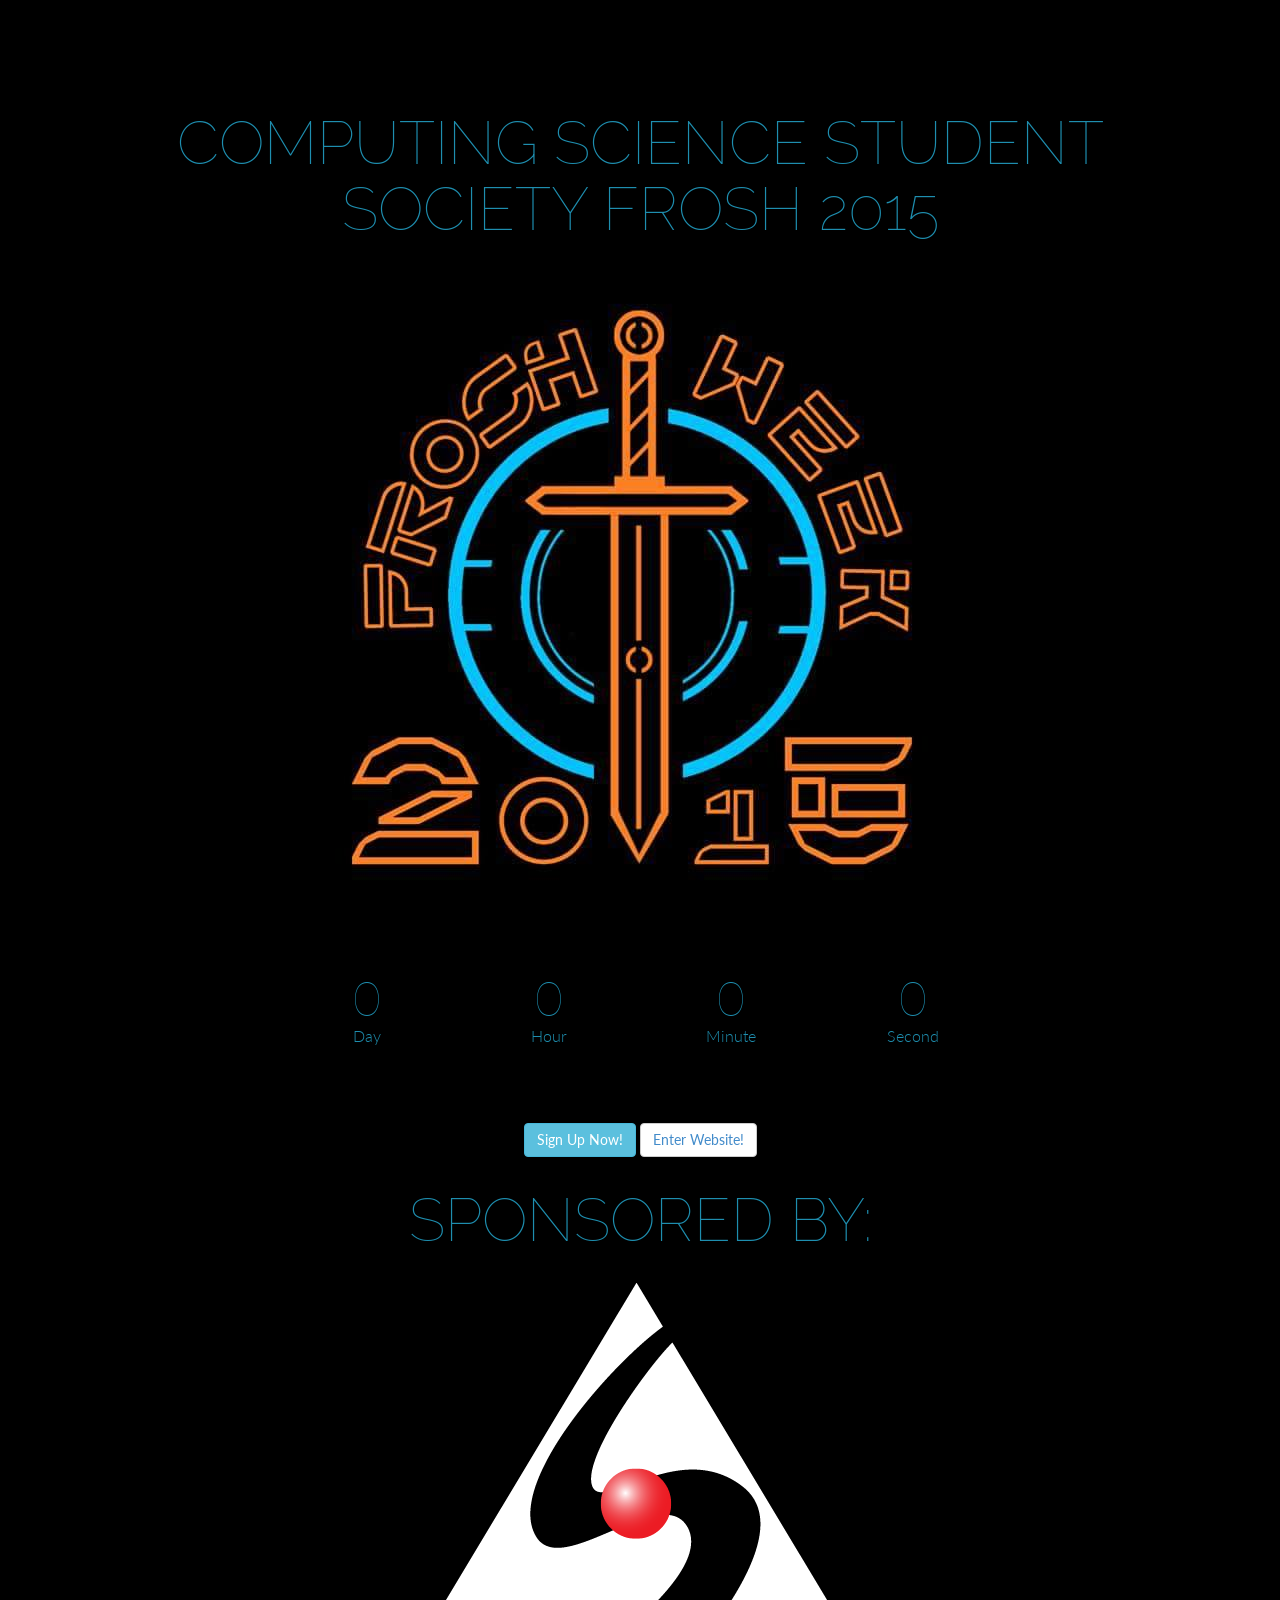
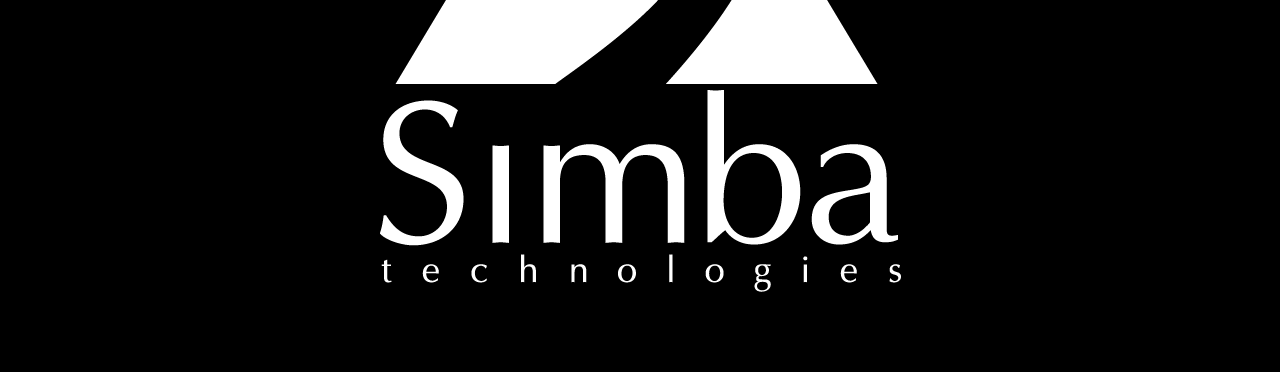
==== commit d6d1fc34: "fixing image size issues in landing page and added title sponsor image" ====
--- a/index.html
+++ b/index.html
@@ -1,11 +1,10 @@
 <!DOCTYPE html>
-<html>
-  <head>
+<html lang="en">
   <head>
     <meta charset="utf-8">
     <meta name="viewport" content="width=device-width, initial-scale=1.0">
-    <meta name="description" content="New College Orientation 2014 Website">
-    <meta name="author" content="Bosco">
+    <meta name="description" content="CSSS Frosh Week 2015">
+    <meta name="author" content="Bosco & Corbett">
     <meta name="creator" content="Bosco Noronha, nbosco.me">
     <meta name="attribution_parties" content="SHIELD free bootstrap theme - blacktie.co licensed under CC3">
     <link rel="shortcut icon" href="mainsite/assets/img/team/favicon.ico">
@@ -38,8 +37,10 @@
     <section id="header">
         <div class="container">
             <header class="row">
-                <!-- HEADLINE -->
-                <h1 data-animated="GoIn">Computing Science Student Society Frosh 2015, Sponsored by Simba Technologies</h1>
+                <div class="col-xs-10 col-xs-offset-1">
+                    <!-- HEADLINE -->
+                    <h1 data-animated="GoIn">Computing Science Student Society Frosh 2015</h1>
+                </div>
             </header>
          
             
@@ -69,7 +70,7 @@
             <!-- START TIMER -->
             
             <div class="row">
-                <img src="assets/img/frosh/new/blueDisk.jpg">
+                <img class="img-responsive center-block" src="assets/img/frosh/new/blueDisk.jpg">
             </div>
           
             <div class="row">
@@ -89,6 +90,12 @@
 	    </div>
             <!-- END TIMER -->
             
+            <div class="row">
+                <h1>Sponsored by: </h1>
+                <div>
+                <img class="img-responsive center-block" src="assets/img/Simba Logo white on transparent triangle with transparent S.png">
+                </div>
+            </div>
         </div><!-- End Container -->
     </section>
     <!-- END HEADER -->
--- a/assets/css/overrides.css
+++ b/assets/css/overrides.css
@@ -7,6 +7,15 @@
 hr {
     border-color: grey;
 }
+
+#events p:before {
+    display: block;
+    content: " ";
+    margin-top: -50px;
+    height: 50px;
+    visibility: hidden;
+}
+
 .contactList {
     list-style-type: none;
     text-align: left;
@@ -123,6 +132,9 @@
     border: none;
 }
 
+.table > thead > tr > th, .table > tbody > tr > th, .table > tfoot > tr > th, .table > thead > tr > td, .table > tbody > tr > td, .table > tfoot > tr > td {
+        border-top: none;
+}
 
 /* main.css overrides */
 
